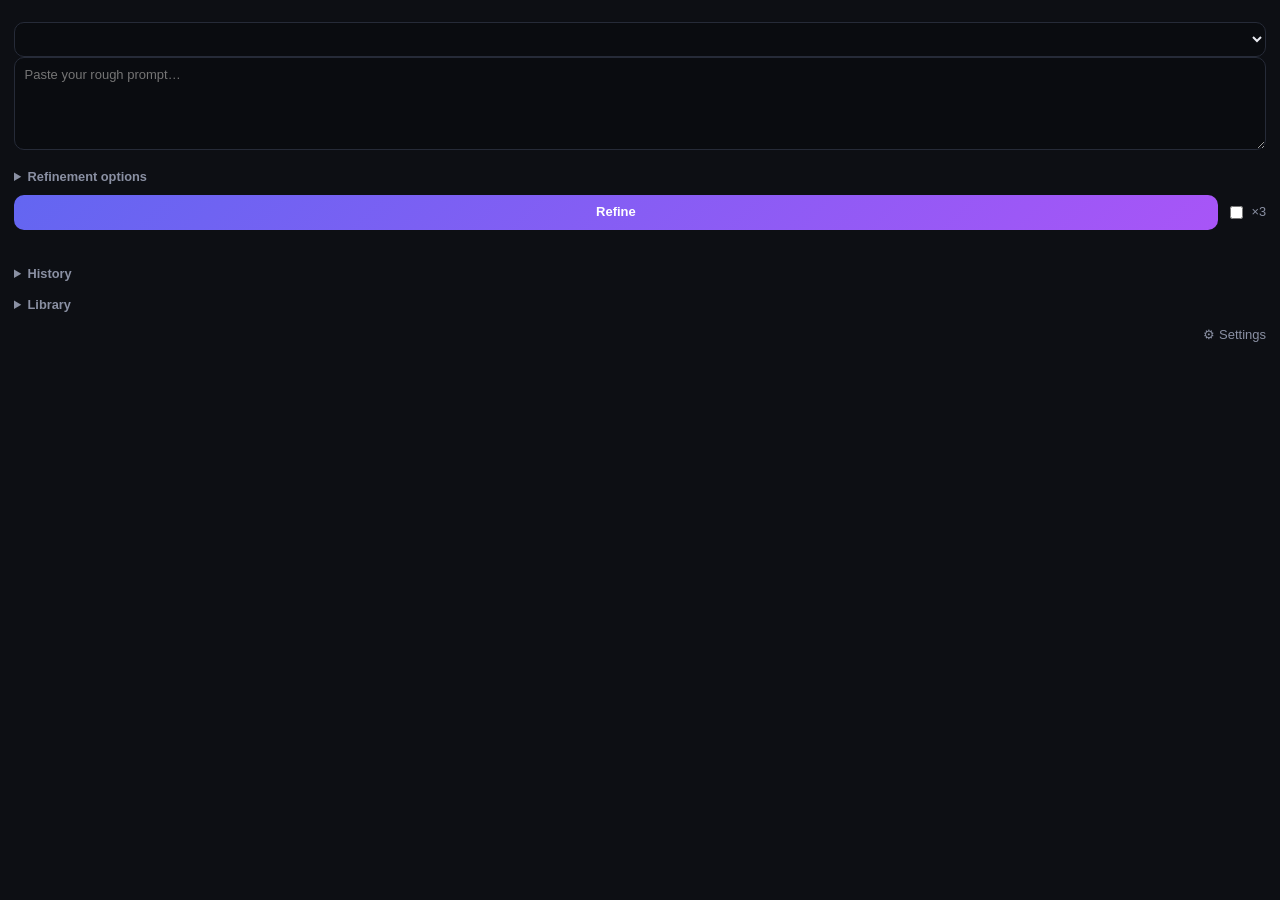
==== panel.html @ 0e4d3307 "MVP3: profiles, live models, hotkey, preview/undo, streaming, library, side panel, variations Implem" ====
<!DOCTYPE html>
<html lang="en">
<head>
  <meta charset="UTF-8">
  <title>Promptify — Panel</title>
  <link rel="stylesheet" href="style.css">
</head>
<body class="popup panel">
  <div class="row">
    <select id="profile" title="Refinement profile"></select>
    <label class="check site" id="site-pin-wrap" hidden>
      <input type="checkbox" id="site-pin"> <span id="site-pin-label">use on this site</span>
    </label>
  </div>

  <textarea id="input" rows="4" placeholder="Paste your rough prompt…"></textarea>

  <details class="opts">
    <summary>Refinement options</summary>
    <div class="grid">
      <label class="block">Role <select id="role"></select></label>
      <label class="block">Format <select id="format"></select></label>
      <label class="block">Length <select id="length"></select></label>
      <label class="block">Tone <select id="tone"></select></label>
      <label class="block">Audience <select id="audience"></select></label>
    </div>
    <div id="extras" class="extras"></div>
    <div class="grid">
      <label class="block">Provider <select id="provider"></select></label>
      <label class="block">Model
        <input id="model-filter" class="mini" placeholder="Filter models…">
        <select id="model"></select>
      </label>
    </div>
    <label class="check"><input type="checkbox" id="free-only"> free models only</label>
  </details>

  <div class="row action">
    <button id="refine-btn" class="primary">Refine</button>
    <label class="check x3" title="Generate 3 variations"><input type="checkbox" id="variations"> ×3</label>
  </div>
  <div id="paid-note" class="muted" hidden>×3 sends 3 requests to a paid model.</div>
  <div id="error" class="error"></div>

  <div id="cards" class="hidden"></div>

  <div id="result" class="hidden">
    <pre id="output" class="output"></pre>
    <div class="row">
      <button id="copy-btn">Copy</button>
      <button id="save-lib-btn">Save to library</button>
    </div>
    <div class="row" id="save-lib-row" hidden>
      <input id="save-lib-name" placeholder="Snippet name…">
      <button id="save-lib-confirm">Save</button>
    </div>
    <div class="row">
      <input id="tweak" placeholder="Tweak it… e.g. make it shorter">
      <button id="tweak-btn" title="Apply tweak">↻</button>
    </div>
  </div>

  <details class="opts">
    <summary>History</summary>
    <ul id="history" class="list"></ul>
  </details>

  <details class="opts">
    <summary>Library</summary>
    <input id="lib-search" class="mini" placeholder="Search snippets…">
    <ul id="library" class="list"></ul>
  </details>

  <footer>
    <button id="open-panel" class="link" hidden>Open in side panel</button>
    <button id="open-options" class="link">⚙ Settings</button>
  </footer>

  <script src="shared.js"></script>
  <script src="popup.js"></script>
</body>
</html>
---- style.css ----
* { box-sizing: border-box; }

/* .row/.check display rules must not defeat the hidden attribute */
[hidden] { display: none !important; }

:root {
  --bg: #0d0f14;
  --panel: #151821;
  --inset: #0a0c10;
  --border: #262b38;
  --text: #e8eaf0;
  --muted: #8a90a3;
  --accent: #6366f1;
  --grad: linear-gradient(135deg, #6366f1, #a855f7);
}

body {
  margin: 0;
  padding: 14px;
  font: 13px/1.45 -apple-system, BlinkMacSystemFont, "Segoe UI", sans-serif;
  color: var(--text);
  background: var(--bg);
}

body.popup { width: 380px; }
body.panel { width: auto; min-width: 300px; }
body.options { max-width: 560px; margin: 0 auto; padding: 24px 16px; }

h1 { font-size: 1.2rem; margin: 0 0 1rem; }
h2 { font-size: .95rem; margin: 0 0 .5rem; }
.accent {
  background: var(--grad);
  -webkit-background-clip: text;
  background-clip: text;
  color: transparent;
}

.card {
  background: var(--panel);
  border: 1px solid var(--border);
  border-radius: 14px;
  padding: 1rem 1.1rem;
  margin-bottom: 1rem;
}

.card-head {
  display: flex;
  justify-content: space-between;
  align-items: center;
}
.card-head h2 { margin: 0; }

textarea, select, input {
  width: 100%;
  padding: .5rem .6rem;
  background: var(--inset);
  color: var(--text);
  border: 1px solid var(--border);
  border-radius: 10px;
  font: inherit;
  transition: border-color .12s ease, box-shadow .12s ease, opacity .12s ease;
}
textarea { resize: vertical; }
input:disabled, select:disabled {
  opacity: .5;
  cursor: not-allowed;
}
textarea:focus, select:focus, input:focus {
  outline: none;
  border-color: var(--accent);
  box-shadow: 0 0 0 2px rgba(99, 102, 241, .35);
}

label.block { display: block; font-size: .75rem; font-weight: 600; color: var(--muted); margin-bottom: .5rem; }
label.block select, label.block input { margin-top: .2rem; }

.grid {
  display: grid;
  grid-template-columns: 1fr 1fr;
  gap: .5rem .6rem;
  margin: .6rem 0 0;
}

.extras { margin: .6rem 0 0; }
label.check {
  display: inline-flex;
  align-items: center;
  gap: .35rem;
  margin: 0 .8rem .3rem 0;
  font-size: .8rem;
  color: var(--muted);
}
label.check input { width: auto; accent-color: var(--accent); }

button {
  font: inherit;
  padding: .5rem .95rem;
  border: 1px solid var(--border);
  border-radius: 10px;
  background: var(--panel);
  color: var(--text);
  cursor: pointer;
  transition: transform .12s ease, box-shadow .12s ease, background .12s ease, border-color .12s ease;
}
button:hover { background: #1c2030; }
button[hidden] { display: none; }

button.icon {
  padding: .25rem .55rem;
  font-size: .85rem;
  border-radius: 9px;
  background: var(--inset);
  color: var(--muted);
}
button.icon:hover {
  color: var(--text);
  border-color: var(--accent);
  background: var(--inset);
}

button.primary {
  width: 100%;
  margin-top: .75rem;
  border: none;
  background: var(--grad);
  color: #fff;
  font-weight: 600;
}
body.options button.primary { width: auto; }
button.primary:hover {
  transform: translateY(-1px);
  box-shadow: 0 4px 18px rgba(124, 92, 246, .4);
}
button.primary:disabled { cursor: wait; transform: none; }

button.busy {
  background: linear-gradient(110deg, #6366f1 25%, #a855f7 50%, #6366f1 75%);
  background-size: 200% 100%;
  animation: shimmer 1.2s linear infinite;
}
@keyframes shimmer {
  to { background-position: -200% 0; }
}

button.link { border: none; background: none; color: var(--muted); padding: 0; }
button.link:hover { color: var(--text); background: none; }

.opts { margin-top: .75rem; }
.opts summary {
  cursor: pointer;
  font-size: .8rem;
  font-weight: 600;
  color: var(--muted);
}
.opts summary:hover { color: var(--text); }

.output {
  margin: .75rem 0 .5rem;
  padding: .75rem;
  background: var(--inset);
  border: 1px solid var(--border);
  border-radius: 12px;
  white-space: pre-wrap;
  word-wrap: break-word;
  font-family: ui-monospace, SFMono-Regular, Menlo, monospace;
  font-size: .78rem;
  max-height: 260px;
  overflow-y: auto;
}
.output.pulsing { animation: pulse 1.2s ease-in-out infinite; }
@keyframes pulse {
  50% { border-color: var(--accent); }
}

.hidden { display: none; }
.error { color: #f87171; font-size: .8rem; min-height: 1.2em; margin-top: .5rem; }
.muted { color: var(--muted); font-size: .8rem; }

footer { margin-top: .75rem; text-align: right; }

#status {
  position: fixed;
  bottom: 16px;
  left: 50%;
  transform: translateX(-50%);
  background: var(--panel);
  border: 1px solid var(--border);
  border-left: 3px solid var(--accent);
  color: var(--text);
  padding: .5rem 1rem;
  border-radius: 999px;
  opacity: 0;
  pointer-events: none;
  transition: opacity .2s;
}
#status.show { opacity: 1; }

details textarea { margin-top: .5rem; }
.card textarea { font-family: ui-monospace, SFMono-Regular, Menlo, monospace; font-size: .75rem; }

/* ---- MVP3 additions ---- */
.row { display: flex; gap: .5rem; align-items: center; margin-top: .5rem; }
.row select, .row input:not([type="checkbox"]) { flex: 1; min-width: 0; }
.row.action { align-items: stretch; }
.row.action .primary { flex: 1; margin-top: 0; }
.row .grow { flex: 1; min-width: 0; overflow: hidden; text-overflow: ellipsis; }

label.check.x3, label.check.site { margin: 0; white-space: nowrap; }
input.mini { margin: .2rem 0 .3rem; padding: .3rem .5rem; font-size: .75rem; }

button.danger:hover { border-color: #f87171; color: #f87171; }

.list { list-style: none; margin: .4rem 0 0; padding: 0; }
.list li { border-bottom: 1px solid var(--border); }
.list .restore {
  width: 100%;
  text-align: left;
  border: none;
  background: none;
  padding: .45rem .25rem;
  color: var(--muted);
  border-radius: 0;
}
.list .restore:hover { color: var(--text); background: var(--panel); }
.librow { display: flex; align-items: center; gap: .3rem; padding: .2rem 0; }
.librow .restore { flex: 1; min-width: 0; overflow: hidden; text-overflow: ellipsis; white-space: nowrap; }
.librow span.grow { color: var(--muted); font-size: .8rem; padding: .3rem 0; }

.vcard { margin-top: .6rem; }
.vcard .lbl {
  font-size: .7rem;
  font-weight: 700;
  background: var(--grad);
  -webkit-background-clip: text;
  background-clip: text;
  color: transparent;
}
.vcard .vtxt {
  white-space: pre-wrap;
  word-wrap: break-word;
  font-family: ui-monospace, SFMono-Regular, Menlo, monospace;
  font-size: .75rem;
  max-height: 140px;
  overflow-y: auto;
  margin: .3rem 0 .5rem;
}
.vcard .errtxt { color: #f87171; }

footer { display: flex; justify-content: flex-end; gap: 1rem; }
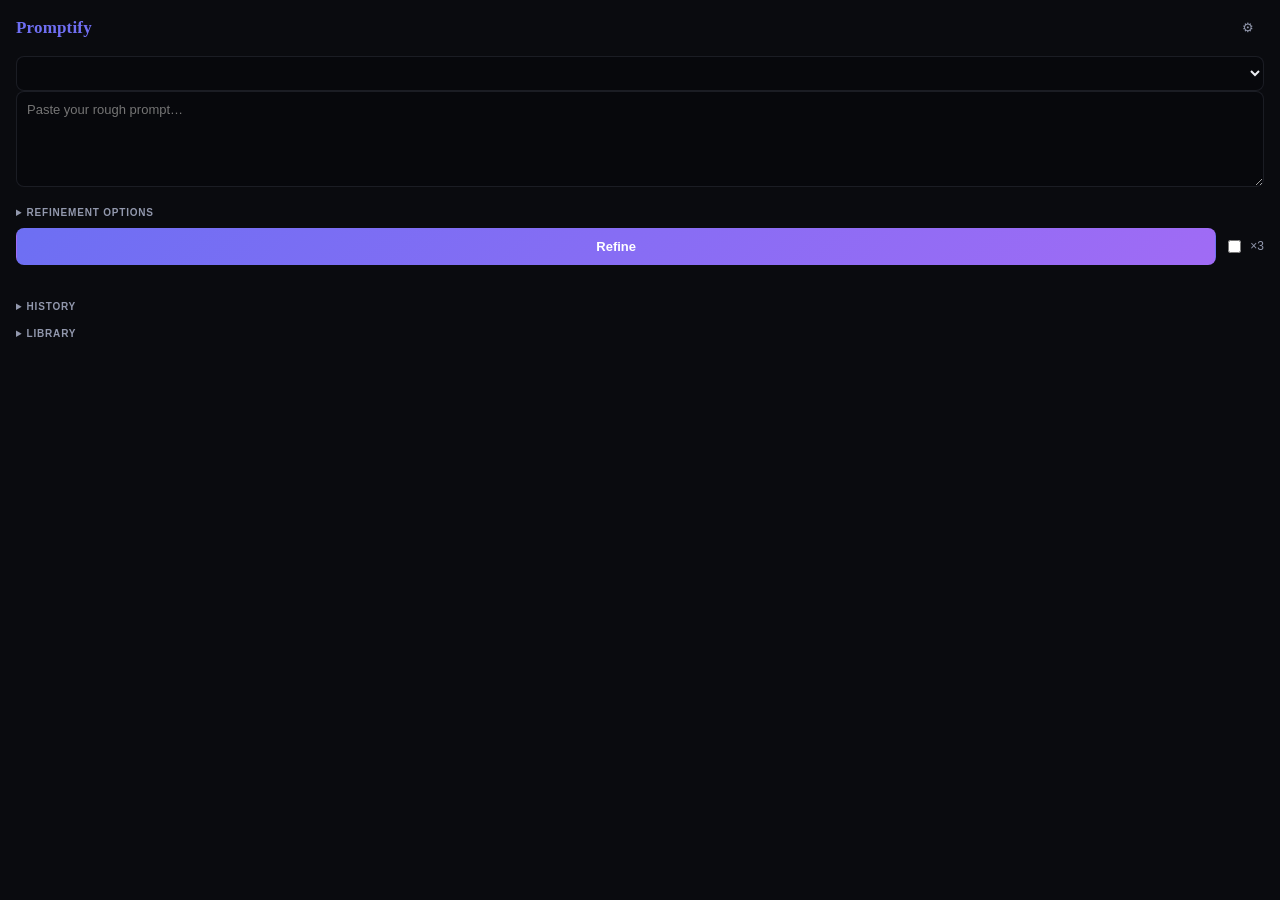
==== commit 0f951596: "Ship v1.3.0: refined-midnight redesign, store assets, landing page - Redesign: new token system (nea" ====
--- a/panel.html
+++ b/panel.html
@@ -6,75 +6,85 @@
   <link rel="stylesheet" href="style.css">
 </head>
 <body class="popup panel">
-  <div class="row">
-    <select id="profile" title="Refinement profile"></select>
-    <label class="check site" id="site-pin-wrap" hidden>
-      <input type="checkbox" id="site-pin"> <span id="site-pin-label">use on this site</span>
-    </label>
+  <header class="app-head">
+    <h1 class="wordmark">Promptify</h1>
+    <button id="open-panel" class="icon" title="Open in side panel" hidden>❐</button>
+    <button id="open-options" class="icon" title="Settings">⚙</button>
+  </header>
+
+  <div id="onboard" class="onboard" hidden>
+    <span class="wordmark">Promptify</span>
+    <p class="tagline">Rough thought in. Refined prompt out.</p>
+    <span class="muted">Add your OpenRouter or Anthropic API key to begin — it never leaves this browser.</span>
+    <button id="onboard-cta" class="primary">Add your API key</button>
   </div>
 
-  <textarea id="input" rows="4" placeholder="Paste your rough prompt…"></textarea>
-
-  <details class="opts">
-    <summary>Refinement options</summary>
-    <div class="grid">
-      <label class="block">Role <select id="role"></select></label>
-      <label class="block">Format <select id="format"></select></label>
-      <label class="block">Length <select id="length"></select></label>
-      <label class="block">Tone <select id="tone"></select></label>
-      <label class="block">Audience <select id="audience"></select></label>
-    </div>
-    <div id="extras" class="extras"></div>
-    <div class="grid">
-      <label class="block">Provider <select id="provider"></select></label>
-      <label class="block">Model
-        <input id="model-filter" class="mini" placeholder="Filter models…">
-        <select id="model"></select>
+  <main id="app">
+    <div class="row">
+      <select id="profile" title="Refinement profile"></select>
+      <label class="check site" id="site-pin-wrap" hidden>
+        <input type="checkbox" id="site-pin"> <span id="site-pin-label">use on this site</span>
       </label>
     </div>
-    <label class="check"><input type="checkbox" id="free-only"> free models only</label>
-  </details>
 
-  <div class="row action">
-    <button id="refine-btn" class="primary">Refine</button>
-    <label class="check x3" title="Generate 3 variations"><input type="checkbox" id="variations"> ×3</label>
-  </div>
-  <div id="paid-note" class="muted" hidden>×3 sends 3 requests to a paid model.</div>
-  <div id="error" class="error"></div>
+    <textarea id="input" rows="4" placeholder="Paste your rough prompt…"></textarea>
 
-  <div id="cards" class="hidden"></div>
+    <details class="opts">
+      <summary>Refinement options</summary>
+      <div class="grid">
+        <label class="block">Role <select id="role"></select></label>
+        <label class="block">Format <select id="format"></select></label>
+        <label class="block">Length <select id="length"></select></label>
+        <label class="block">Tone <select id="tone"></select></label>
+        <label class="block">Audience <select id="audience"></select></label>
+      </div>
+      <div id="extras" class="extras"></div>
+      <div class="grid">
+        <label class="block">Provider <select id="provider"></select></label>
+        <label class="block">Model
+          <input id="model-filter" class="mini" placeholder="Filter models…">
+          <select id="model"></select>
+        </label>
+      </div>
+      <label class="check"><input type="checkbox" id="free-only"> free models only</label>
+    </details>
 
-  <div id="result" class="hidden">
-    <pre id="output" class="output"></pre>
-    <div class="row">
-      <button id="copy-btn">Copy</button>
-      <button id="save-lib-btn">Save to library</button>
+    <div class="row action">
+      <button id="refine-btn" class="primary">Refine</button>
+      <label class="check x3" title="Generate 3 variations"><input type="checkbox" id="variations"> ×3</label>
     </div>
-    <div class="row" id="save-lib-row" hidden>
-      <input id="save-lib-name" placeholder="Snippet name…">
-      <button id="save-lib-confirm">Save</button>
+    <div id="paid-note" class="muted" hidden>×3 sends 3 requests to a paid model.</div>
+    <div id="error" class="error"></div>
+
+    <div id="cards" class="hidden"></div>
+
+    <div id="result" class="hidden">
+      <pre id="output" class="output"></pre>
+      <div class="row">
+        <button id="copy-btn">Copy</button>
+        <button id="save-lib-btn">Save to library</button>
+      </div>
+      <div class="row" id="save-lib-row" hidden>
+        <input id="save-lib-name" placeholder="Snippet name…">
+        <button id="save-lib-confirm">Save</button>
+      </div>
+      <div class="row">
+        <input id="tweak" placeholder="Tweak it… e.g. make it shorter">
+        <button id="tweak-btn" title="Apply tweak">↻</button>
+      </div>
     </div>
-    <div class="row">
-      <input id="tweak" placeholder="Tweak it… e.g. make it shorter">
-      <button id="tweak-btn" title="Apply tweak">↻</button>
-    </div>
-  </div>
 
-  <details class="opts">
-    <summary>History</summary>
-    <ul id="history" class="list"></ul>
-  </details>
+    <details class="opts">
+      <summary>History</summary>
+      <ul id="history" class="list"></ul>
+    </details>
 
-  <details class="opts">
-    <summary>Library</summary>
-    <input id="lib-search" class="mini" placeholder="Search snippets…">
-    <ul id="library" class="list"></ul>
-  </details>
-
-  <footer>
-    <button id="open-panel" class="link" hidden>Open in side panel</button>
-    <button id="open-options" class="link">⚙ Settings</button>
-  </footer>
+    <details class="opts">
+      <summary>Library</summary>
+      <input id="lib-search" class="mini" placeholder="Search snippets…">
+      <ul id="library" class="list"></ul>
+    </details>
+  </main>
 
   <script src="shared.js"></script>
   <script src="popup.js"></script>
--- a/style.css
+++ b/style.css
@@ -1,46 +1,86 @@
+/* Promptify — refined midnight */
 * { box-sizing: border-box; }
 
 /* .row/.check display rules must not defeat the hidden attribute */
 [hidden] { display: none !important; }
 
 :root {
-  --bg: #0d0f14;
-  --panel: #151821;
-  --inset: #0a0c10;
-  --border: #262b38;
-  --text: #e8eaf0;
-  --muted: #8a90a3;
-  --accent: #6366f1;
-  --grad: linear-gradient(135deg, #6366f1, #a855f7);
+  --bg: #0a0b0f;
+  --panel: #12141c;
+  --inset: #07080c;
+  --border: rgba(148, 153, 180, .14);
+  --border-strong: rgba(148, 153, 180, .26);
+  --text: #eceef4;
+  --muted: #9298ad;
+  --accent: #6d6ff3;
+  --grad: linear-gradient(135deg, #6d6ff3, #a06bf5);
+  --serif: ui-serif, Georgia, 'Times New Roman', serif;
+  --ease: cubic-bezier(.2, 0, 0, 1);
 }
 
 body {
   margin: 0;
-  padding: 14px;
-  font: 13px/1.45 -apple-system, BlinkMacSystemFont, "Segoe UI", sans-serif;
+  padding: 16px;
+  font: 13px/1.5 -apple-system, BlinkMacSystemFont, "Segoe UI", sans-serif;
+  -webkit-font-smoothing: antialiased;
   color: var(--text);
   background: var(--bg);
 }
 
-body.popup { width: 380px; }
+body.popup { width: 400px; }
 body.panel { width: auto; min-width: 300px; }
-body.options { max-width: 560px; margin: 0 auto; padding: 24px 16px; }
-
-h1 { font-size: 1.2rem; margin: 0 0 1rem; }
-h2 { font-size: .95rem; margin: 0 0 .5rem; }
-.accent {
+body.options { max-width: 620px; margin: 0 auto; padding: 32px 20px 48px; }
+
+/* ---- wordmark + headers ---- */
+.wordmark {
+  font-family: var(--serif);
+  font-weight: 600;
+  letter-spacing: .01em;
   background: var(--grad);
   -webkit-background-clip: text;
   background-clip: text;
   color: transparent;
 }
 
+.app-head {
+  display: flex;
+  align-items: center;
+  gap: 8px;
+  margin: -4px 0 12px;
+}
+.app-head .wordmark { font-size: 17px; margin: 0; flex: 1; }
+
+h1 { font-size: 24px; margin: 0 0 24px; font-family: var(--serif); font-weight: 600; text-wrap: balance; }
+h2 { font-size: 15px; margin: 0 0 4px; font-family: var(--serif); font-weight: 600; text-wrap: balance; }
+
+.eyebrow {
+  font-size: 10px;
+  font-weight: 600;
+  letter-spacing: .08em;
+  text-transform: uppercase;
+  color: var(--muted);
+  margin-bottom: 4px;
+}
+
+/* ---- cards ---- */
 .card {
+  position: relative;
+  overflow: hidden;
   background: var(--panel);
   border: 1px solid var(--border);
   border-radius: 14px;
-  padding: 1rem 1.1rem;
-  margin-bottom: 1rem;
+  padding: 16px 18px;
+  margin-bottom: 16px;
+}
+.card::before {
+  content: '';
+  position: absolute;
+  top: 0;
+  left: 0;
+  right: 0;
+  height: 2px;
+  background: var(--grad);
+  opacity: .55;
 }
 
 .card-head {
@@ -50,134 +90,201 @@
 }
 .card-head h2 { margin: 0; }
 
+/* ---- inputs ---- */
 textarea, select, input {
   width: 100%;
-  padding: .5rem .6rem;
+  padding: 8px 10px;
   background: var(--inset);
   color: var(--text);
   border: 1px solid var(--border);
-  border-radius: 10px;
+  border-radius: 8px;
   font: inherit;
-  transition: border-color .12s ease, box-shadow .12s ease, opacity .12s ease;
+  transition: border-color .14s var(--ease), box-shadow .14s var(--ease), opacity .14s var(--ease);
 }
 textarea { resize: vertical; }
-input:disabled, select:disabled {
-  opacity: .5;
-  cursor: not-allowed;
-}
+input:disabled, select:disabled { opacity: .45; cursor: not-allowed; }
 textarea:focus, select:focus, input:focus {
   outline: none;
   border-color: var(--accent);
-  box-shadow: 0 0 0 2px rgba(99, 102, 241, .35);
-}
-
-label.block { display: block; font-size: .75rem; font-weight: 600; color: var(--muted); margin-bottom: .5rem; }
-label.block select, label.block input { margin-top: .2rem; }
+  box-shadow: 0 0 0 3px rgba(109, 111, 243, .22);
+}
+input.mini { margin: 4px 0; padding: 5px 8px; font-size: 12px; }
+
+label.block {
+  display: block;
+  font-size: 10px;
+  font-weight: 600;
+  letter-spacing: .08em;
+  text-transform: uppercase;
+  color: var(--muted);
+  margin-bottom: 8px;
+}
+label.block select, label.block input { margin-top: 4px; letter-spacing: normal; text-transform: none; }
 
 .grid {
   display: grid;
   grid-template-columns: 1fr 1fr;
-  gap: .5rem .6rem;
-  margin: .6rem 0 0;
-}
-
-.extras { margin: .6rem 0 0; }
+  gap: 8px 10px;
+  margin-top: 8px;
+}
+
+.extras { margin-top: 8px; }
 label.check {
   display: inline-flex;
   align-items: center;
-  gap: .35rem;
-  margin: 0 .8rem .3rem 0;
-  font-size: .8rem;
+  gap: 6px;
+  margin: 0 12px 4px 0;
+  font-size: 12px;
   color: var(--muted);
 }
 label.check input { width: auto; accent-color: var(--accent); }
 
+/* ---- buttons ---- */
 button {
   font: inherit;
-  padding: .5rem .95rem;
-  border: 1px solid var(--border);
-  border-radius: 10px;
+  padding: 8px 14px;
+  border: 1px solid var(--border);
+  border-radius: 8px;
   background: var(--panel);
   color: var(--text);
   cursor: pointer;
-  transition: transform .12s ease, box-shadow .12s ease, background .12s ease, border-color .12s ease;
-}
-button:hover { background: #1c2030; }
-button[hidden] { display: none; }
+  transition: background-color .14s var(--ease), border-color .14s var(--ease),
+              color .14s var(--ease), scale .14s var(--ease);
+}
+button:hover { background: #191c27; border-color: var(--border-strong); }
+button:active { scale: .96; }
 
 button.icon {
-  padding: .25rem .55rem;
-  font-size: .85rem;
-  border-radius: 9px;
-  background: var(--inset);
-  color: var(--muted);
-}
-button.icon:hover {
-  color: var(--text);
-  border-color: var(--accent);
-  background: var(--inset);
-}
+  position: relative;
+  min-width: 32px;
+  min-height: 32px;
+  padding: 4px 8px;
+  font-size: 13px;
+  border-radius: 8px;
+  background: transparent;
+  border-color: transparent;
+  color: var(--muted);
+}
+button.icon::after { content: ''; position: absolute; inset: -4px; } /* ≥40px hit area */
+button.icon:hover { color: var(--text); background: var(--panel); border-color: var(--border); }
 
 button.primary {
   width: 100%;
-  margin-top: .75rem;
-  border: none;
+  margin-top: 12px;
+  border: 1px solid transparent;
   background: var(--grad);
   color: #fff;
   font-weight: 600;
 }
 body.options button.primary { width: auto; }
-button.primary:hover {
-  transform: translateY(-1px);
-  box-shadow: 0 4px 18px rgba(124, 92, 246, .4);
-}
-button.primary:disabled { cursor: wait; transform: none; }
+button.primary:hover { filter: brightness(1.08); }
+button.primary:disabled { cursor: wait; scale: none; filter: none; opacity: .8; }
 
 button.busy {
-  background: linear-gradient(110deg, #6366f1 25%, #a855f7 50%, #6366f1 75%);
+  background: linear-gradient(110deg, #6d6ff3 25%, #a06bf5 50%, #6d6ff3 75%);
   background-size: 200% 100%;
-  animation: shimmer 1.2s linear infinite;
-}
-@keyframes shimmer {
-  to { background-position: -200% 0; }
-}
-
-button.link { border: none; background: none; color: var(--muted); padding: 0; }
+  animation: shimmer 1.4s linear infinite;
+}
+@keyframes shimmer { to { background-position: -200% 0; } }
+
+button.link { border: none; background: none; color: var(--muted); padding: 4px 0; }
 button.link:hover { color: var(--text); background: none; }
-
-.opts { margin-top: .75rem; }
+button.danger:hover { border-color: rgba(248, 113, 113, .5); color: #f87171; }
+
+/* ---- layout rows ---- */
+.row { display: flex; gap: 8px; align-items: center; margin-top: 8px; }
+.row select, .row input:not([type="checkbox"]) { flex: 1; min-width: 0; }
+.row.action { align-items: stretch; }
+.row.action .primary { flex: 1; margin-top: 0; }
+.row .grow { flex: 1; min-width: 0; overflow: hidden; text-overflow: ellipsis; }
+label.check.x3, label.check.site { margin: 0; white-space: nowrap; }
+
+/* ---- collapsibles ---- */
+.opts { margin-top: 12px; }
 .opts summary {
   cursor: pointer;
-  font-size: .8rem;
-  font-weight: 600;
-  color: var(--muted);
+  font-size: 10px;
+  font-weight: 600;
+  letter-spacing: .08em;
+  text-transform: uppercase;
+  color: var(--muted);
+  transition: color .14s var(--ease);
 }
 .opts summary:hover { color: var(--text); }
 
+/* ---- output ---- */
 .output {
-  margin: .75rem 0 .5rem;
-  padding: .75rem;
+  margin: 12px 0 4px;
+  padding: 12px;
   background: var(--inset);
   border: 1px solid var(--border);
-  border-radius: 12px;
+  border-radius: 8px;
   white-space: pre-wrap;
   word-wrap: break-word;
   font-family: ui-monospace, SFMono-Regular, Menlo, monospace;
-  font-size: .78rem;
+  font-size: 12px;
+  line-height: 1.55;
   max-height: 260px;
   overflow-y: auto;
 }
-.output.pulsing { animation: pulse 1.2s ease-in-out infinite; }
-@keyframes pulse {
-  50% { border-color: var(--accent); }
-}
+.output.pulsing { animation: pulse 1.4s ease-in-out infinite; }
+@keyframes pulse { 50% { border-color: rgba(109, 111, 243, .55); } }
 
 .hidden { display: none; }
-.error { color: #f87171; font-size: .8rem; min-height: 1.2em; margin-top: .5rem; }
-.muted { color: var(--muted); font-size: .8rem; }
-
-footer { margin-top: .75rem; text-align: right; }
-
+.error { color: #f87171; font-size: 12px; min-height: 1.2em; margin-top: 8px; }
+.muted { color: var(--muted); font-size: 12px; }
+.empty, .list .muted { font-style: italic; }
+
+/* ---- lists (history, library, site map) ---- */
+.list { list-style: none; margin: 8px 0 0; padding: 0; }
+.list li { border-bottom: 1px solid var(--border); }
+.list li:last-child { border-bottom: none; }
+.list .restore {
+  width: 100%;
+  text-align: left;
+  border: none;
+  background: none;
+  padding: 8px 4px;
+  color: var(--muted);
+  border-radius: 6px;
+}
+.list .restore:hover { color: var(--text); background: var(--panel); }
+.librow { display: flex; align-items: center; gap: 4px; padding: 2px 0; }
+.librow .restore { flex: 1; min-width: 0; overflow: hidden; text-overflow: ellipsis; white-space: nowrap; }
+.librow span.grow { color: var(--muted); font-size: 12px; padding: 6px 0; }
+
+/* ---- variation cards ---- */
+.vcard { margin-top: 10px; }
+.vcard .lbl {
+  font-family: var(--serif);
+  font-size: 12px;
+  font-weight: 600;
+  background: var(--grad);
+  -webkit-background-clip: text;
+  background-clip: text;
+  color: transparent;
+}
+.vcard .vtxt {
+  white-space: pre-wrap;
+  word-wrap: break-word;
+  font-family: ui-monospace, SFMono-Regular, Menlo, monospace;
+  font-size: 12px;
+  max-height: 140px;
+  overflow-y: auto;
+  margin: 4px 0 8px;
+}
+.vcard .errtxt { color: #f87171; }
+
+/* ---- onboarding ---- */
+.onboard {
+  text-align: center;
+  padding: 28px 16px 20px;
+}
+.onboard .wordmark { font-size: 26px; display: block; margin-bottom: 8px; }
+.onboard .tagline { font-family: var(--serif); font-size: 14px; color: var(--text); margin: 0 0 6px; text-wrap: balance; }
+.onboard .muted { display: block; margin-bottom: 16px; text-wrap: pretty; }
+
+/* ---- status toast ---- */
 #status {
   position: fixed;
   bottom: 16px;
@@ -185,65 +292,15 @@
   transform: translateX(-50%);
   background: var(--panel);
   border: 1px solid var(--border);
-  border-left: 3px solid var(--accent);
+  border-left: 2px solid var(--accent);
   color: var(--text);
-  padding: .5rem 1rem;
+  padding: 8px 16px;
   border-radius: 999px;
   opacity: 0;
   pointer-events: none;
-  transition: opacity .2s;
+  transition: opacity .2s var(--ease);
 }
 #status.show { opacity: 1; }
 
-details textarea { margin-top: .5rem; }
-.card textarea { font-family: ui-monospace, SFMono-Regular, Menlo, monospace; font-size: .75rem; }
-
-/* ---- MVP3 additions ---- */
-.row { display: flex; gap: .5rem; align-items: center; margin-top: .5rem; }
-.row select, .row input:not([type="checkbox"]) { flex: 1; min-width: 0; }
-.row.action { align-items: stretch; }
-.row.action .primary { flex: 1; margin-top: 0; }
-.row .grow { flex: 1; min-width: 0; overflow: hidden; text-overflow: ellipsis; }
-
-label.check.x3, label.check.site { margin: 0; white-space: nowrap; }
-input.mini { margin: .2rem 0 .3rem; padding: .3rem .5rem; font-size: .75rem; }
-
-button.danger:hover { border-color: #f87171; color: #f87171; }
-
-.list { list-style: none; margin: .4rem 0 0; padding: 0; }
-.list li { border-bottom: 1px solid var(--border); }
-.list .restore {
-  width: 100%;
-  text-align: left;
-  border: none;
-  background: none;
-  padding: .45rem .25rem;
-  color: var(--muted);
-  border-radius: 0;
-}
-.list .restore:hover { color: var(--text); background: var(--panel); }
-.librow { display: flex; align-items: center; gap: .3rem; padding: .2rem 0; }
-.librow .restore { flex: 1; min-width: 0; overflow: hidden; text-overflow: ellipsis; white-space: nowrap; }
-.librow span.grow { color: var(--muted); font-size: .8rem; padding: .3rem 0; }
-
-.vcard { margin-top: .6rem; }
-.vcard .lbl {
-  font-size: .7rem;
-  font-weight: 700;
-  background: var(--grad);
-  -webkit-background-clip: text;
-  background-clip: text;
-  color: transparent;
-}
-.vcard .vtxt {
-  white-space: pre-wrap;
-  word-wrap: break-word;
-  font-family: ui-monospace, SFMono-Regular, Menlo, monospace;
-  font-size: .75rem;
-  max-height: 140px;
-  overflow-y: auto;
-  margin: .3rem 0 .5rem;
-}
-.vcard .errtxt { color: #f87171; }
-
-footer { display: flex; justify-content: flex-end; gap: 1rem; }
+details textarea { margin-top: 8px; }
+.card textarea { font-family: ui-monospace, SFMono-Regular, Menlo, monospace; font-size: 12px; }
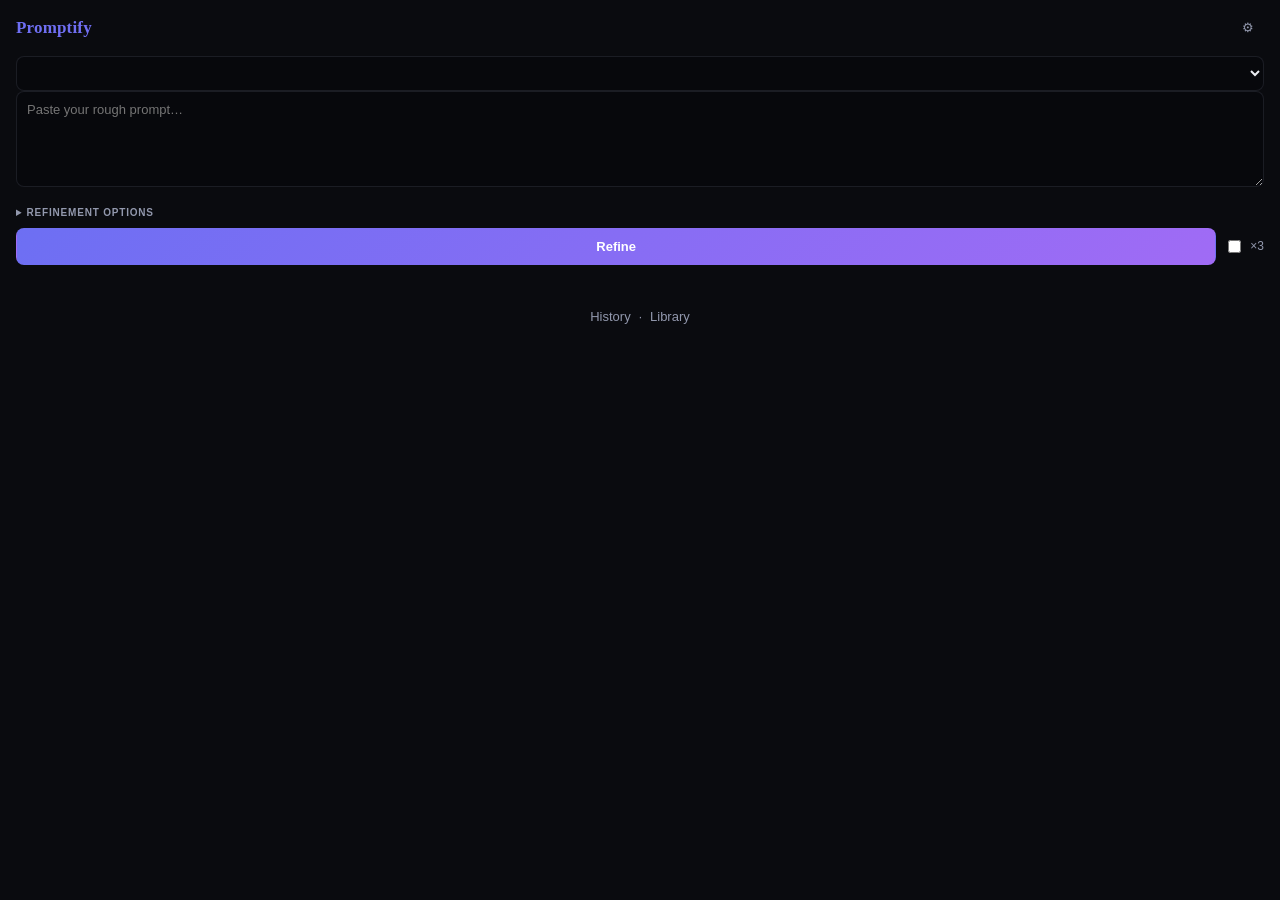
==== commit cd1d5c97: "v1.3.1: popup remembers everything, back navigation, settings exit - Popup state (draft, params, pro" ====
--- a/panel.html
+++ b/panel.html
@@ -7,6 +7,7 @@
 </head>
 <body class="popup panel">
   <header class="app-head">
+    <button id="back-btn" class="icon" title="Back" hidden>‹</button>
     <h1 class="wordmark">Promptify</h1>
     <button id="open-panel" class="icon" title="Open in side panel" hidden>❐</button>
     <button id="open-options" class="icon" title="Settings">⚙</button>
@@ -20,70 +21,78 @@
   </div>
 
   <main id="app">
-    <div class="row">
-      <select id="profile" title="Refinement profile"></select>
-      <label class="check site" id="site-pin-wrap" hidden>
-        <input type="checkbox" id="site-pin"> <span id="site-pin-label">use on this site</span>
-      </label>
-    </div>
-
-    <textarea id="input" rows="4" placeholder="Paste your rough prompt…"></textarea>
-
-    <details class="opts">
-      <summary>Refinement options</summary>
-      <div class="grid">
-        <label class="block">Role <select id="role"></select></label>
-        <label class="block">Format <select id="format"></select></label>
-        <label class="block">Length <select id="length"></select></label>
-        <label class="block">Tone <select id="tone"></select></label>
-        <label class="block">Audience <select id="audience"></select></label>
-      </div>
-      <div id="extras" class="extras"></div>
-      <div class="grid">
-        <label class="block">Provider <select id="provider"></select></label>
-        <label class="block">Model
-          <input id="model-filter" class="mini" placeholder="Filter models…">
-          <select id="model"></select>
+    <section id="view-home">
+      <div class="row">
+        <select id="profile" title="Refinement profile"></select>
+        <label class="check site" id="site-pin-wrap" hidden>
+          <input type="checkbox" id="site-pin"> <span id="site-pin-label">use on this site</span>
         </label>
       </div>
-      <label class="check"><input type="checkbox" id="free-only"> free models only</label>
-    </details>
 
-    <div class="row action">
-      <button id="refine-btn" class="primary">Refine</button>
-      <label class="check x3" title="Generate 3 variations"><input type="checkbox" id="variations"> ×3</label>
-    </div>
-    <div id="paid-note" class="muted" hidden>×3 sends 3 requests to a paid model.</div>
-    <div id="error" class="error"></div>
+      <textarea id="input" rows="4" placeholder="Paste your rough prompt…"></textarea>
 
-    <div id="cards" class="hidden"></div>
+      <details class="opts">
+        <summary>Refinement options</summary>
+        <div class="grid">
+          <label class="block">Role <select id="role"></select></label>
+          <label class="block">Format <select id="format"></select></label>
+          <label class="block">Length <select id="length"></select></label>
+          <label class="block">Tone <select id="tone"></select></label>
+          <label class="block">Audience <select id="audience"></select></label>
+        </div>
+        <div id="extras" class="extras"></div>
+        <div class="grid">
+          <label class="block">Provider <select id="provider"></select></label>
+          <label class="block">Model
+            <input id="model-filter" class="mini" placeholder="Filter models…">
+            <select id="model"></select>
+          </label>
+        </div>
+        <label class="check"><input type="checkbox" id="free-only"> free models only</label>
+      </details>
 
-    <div id="result" class="hidden">
-      <pre id="output" class="output"></pre>
-      <div class="row">
-        <button id="copy-btn">Copy</button>
-        <button id="save-lib-btn">Save to library</button>
+      <div class="row action">
+        <button id="refine-btn" class="primary">Refine</button>
+        <label class="check x3" title="Generate 3 variations"><input type="checkbox" id="variations"> ×3</label>
       </div>
-      <div class="row" id="save-lib-row" hidden>
-        <input id="save-lib-name" placeholder="Snippet name…">
-        <button id="save-lib-confirm">Save</button>
+      <div id="paid-note" class="muted" hidden>×3 sends 3 requests to a paid model.</div>
+      <div id="error" class="error"></div>
+
+      <div id="cards" class="hidden"></div>
+
+      <div id="result" class="hidden">
+        <pre id="output" class="output"></pre>
+        <div class="row">
+          <button id="copy-btn">Copy</button>
+          <button id="save-lib-btn">Save to library</button>
+        </div>
+        <div class="row" id="save-lib-row" hidden>
+          <input id="save-lib-name" placeholder="Snippet name…">
+          <button id="save-lib-confirm">Save</button>
+        </div>
+        <div class="row">
+          <input id="tweak" placeholder="Tweak it… e.g. make it shorter">
+          <button id="tweak-btn" title="Apply tweak">↻</button>
+        </div>
       </div>
-      <div class="row">
-        <input id="tweak" placeholder="Tweak it… e.g. make it shorter">
-        <button id="tweak-btn" title="Apply tweak">↻</button>
-      </div>
-    </div>
 
-    <details class="opts">
-      <summary>History</summary>
+      <nav class="footnav">
+        <button id="nav-history" class="link">History</button>
+        <span class="muted">·</span>
+        <button id="nav-library" class="link">Library</button>
+      </nav>
+    </section>
+
+    <section id="view-history" hidden>
+      <div class="eyebrow">History</div>
       <ul id="history" class="list"></ul>
-    </details>
+    </section>
 
-    <details class="opts">
-      <summary>Library</summary>
+    <section id="view-library" hidden>
+      <div class="eyebrow">Library</div>
       <input id="lib-search" class="mini" placeholder="Search snippets…">
       <ul id="library" class="list"></ul>
-    </details>
+    </section>
   </main>
 
   <script src="shared.js"></script>
--- a/style.css
+++ b/style.css
@@ -275,6 +275,15 @@
 }
 .vcard .errtxt { color: #f87171; }
 
+/* ---- footer nav ---- */
+.footnav {
+  display: flex;
+  gap: 8px;
+  justify-content: center;
+  align-items: center;
+  margin-top: 16px;
+}
+
 /* ---- onboarding ---- */
 .onboard {
   text-align: center;
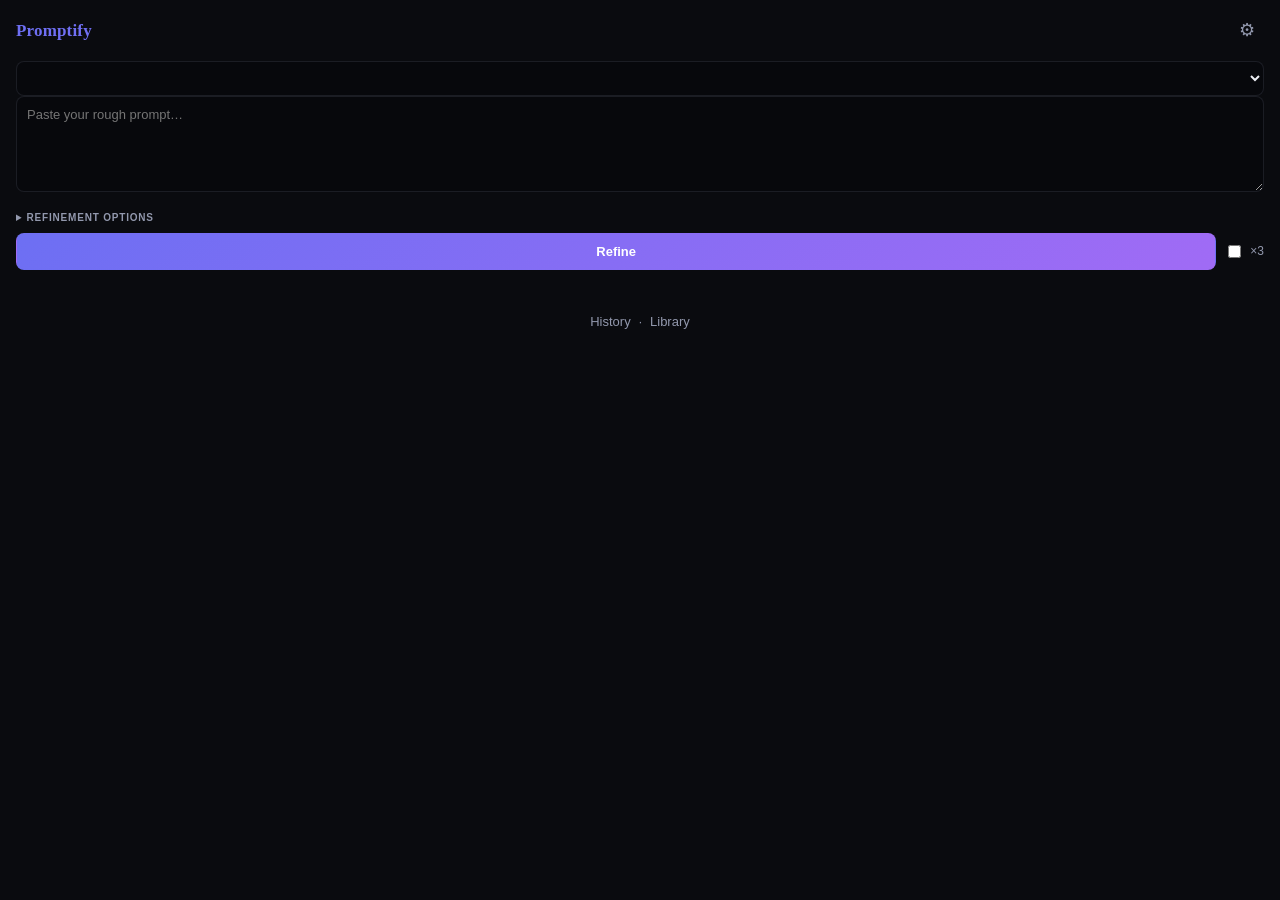
==== commit 5fe5c4c5: "v1.4.0: side panel as primary action, settings in dock, bigger icons - Toolbar icon now opens the do" ====
--- a/panel.html
+++ b/panel.html
@@ -9,7 +9,6 @@
   <header class="app-head">
     <button id="back-btn" class="icon" title="Back" hidden>‹</button>
     <h1 class="wordmark">Promptify</h1>
-    <button id="open-panel" class="icon" title="Open in side panel" hidden>❐</button>
     <button id="open-options" class="icon" title="Settings">⚙</button>
   </header>
 
--- a/style.css
+++ b/style.css
@@ -30,6 +30,11 @@
 body.popup { width: 400px; }
 body.panel { width: auto; min-width: 300px; }
 body.options { max-width: 620px; margin: 0 auto; padding: 32px 20px 48px; }
+/* Settings can render inside the narrow side panel (?from=panel) — keep it readable. */
+@media (max-width: 640px) {
+  body.options { padding: 16px 14px 32px; }
+  body.options h1 { font-size: 20px; margin-bottom: 16px; }
+}
 
 /* ---- wordmark + headers ---- */
 .wordmark {
@@ -49,6 +54,18 @@
   margin: -4px 0 12px;
 }
 .app-head .wordmark { font-size: 17px; margin: 0; flex: 1; }
+.app-head button.icon { font-size: 18px; }
+
+/* Settings Back button (top-left, larger glyph) */
+button.icon.back {
+  width: auto;
+  font-size: 15px;
+  font-weight: 600;
+  color: var(--muted);
+  margin-bottom: 12px;
+  padding: 6px 10px 6px 6px;
+}
+button.icon.back:hover { color: var(--text); }
 
 h1 { font-size: 24px; margin: 0 0 24px; font-family: var(--serif); font-weight: 600; text-wrap: balance; }
 h2 { font-size: 15px; margin: 0 0 4px; font-family: var(--serif); font-weight: 600; text-wrap: balance; }
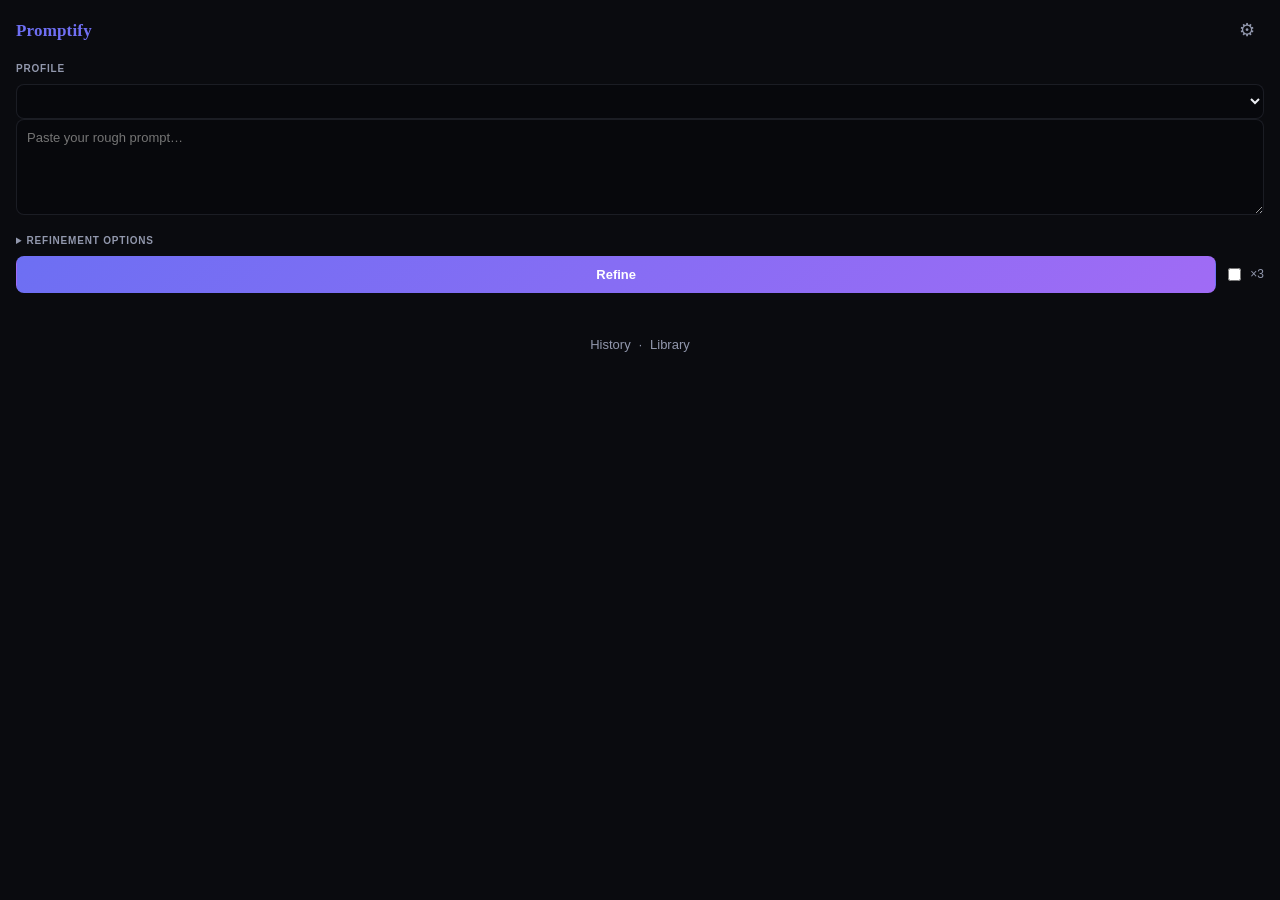
==== commit 9d96d2e8: "Only charge a credit on delivery; label the profile selector - refine-proxy: spend once, refund on A" ====
--- a/panel.html
+++ b/panel.html
@@ -15,12 +15,13 @@
   <div id="onboard" class="onboard" hidden>
     <span class="wordmark">Promptify</span>
     <p class="tagline">Rough thought in. Refined prompt out.</p>
-    <span class="muted">Add your OpenRouter or Anthropic API key to begin — it never leaves this browser.</span>
-    <button id="onboard-cta" class="primary">Add your API key</button>
+    <span class="muted">Add your own API key (it never leaves this browser), or sign in for free refinements — both live in Settings.</span>
+    <button id="onboard-cta" class="primary">Get started</button>
   </div>
 
   <main id="app">
     <section id="view-home">
+      <div class="eyebrow">Profile</div>
       <div class="row">
         <select id="profile" title="Refinement profile"></select>
         <label class="check site" id="site-pin-wrap" hidden>
@@ -94,6 +95,7 @@
     </section>
   </main>
 
+  <script src="pf-config.js"></script>
   <script src="shared.js"></script>
   <script src="popup.js"></script>
 </body>
